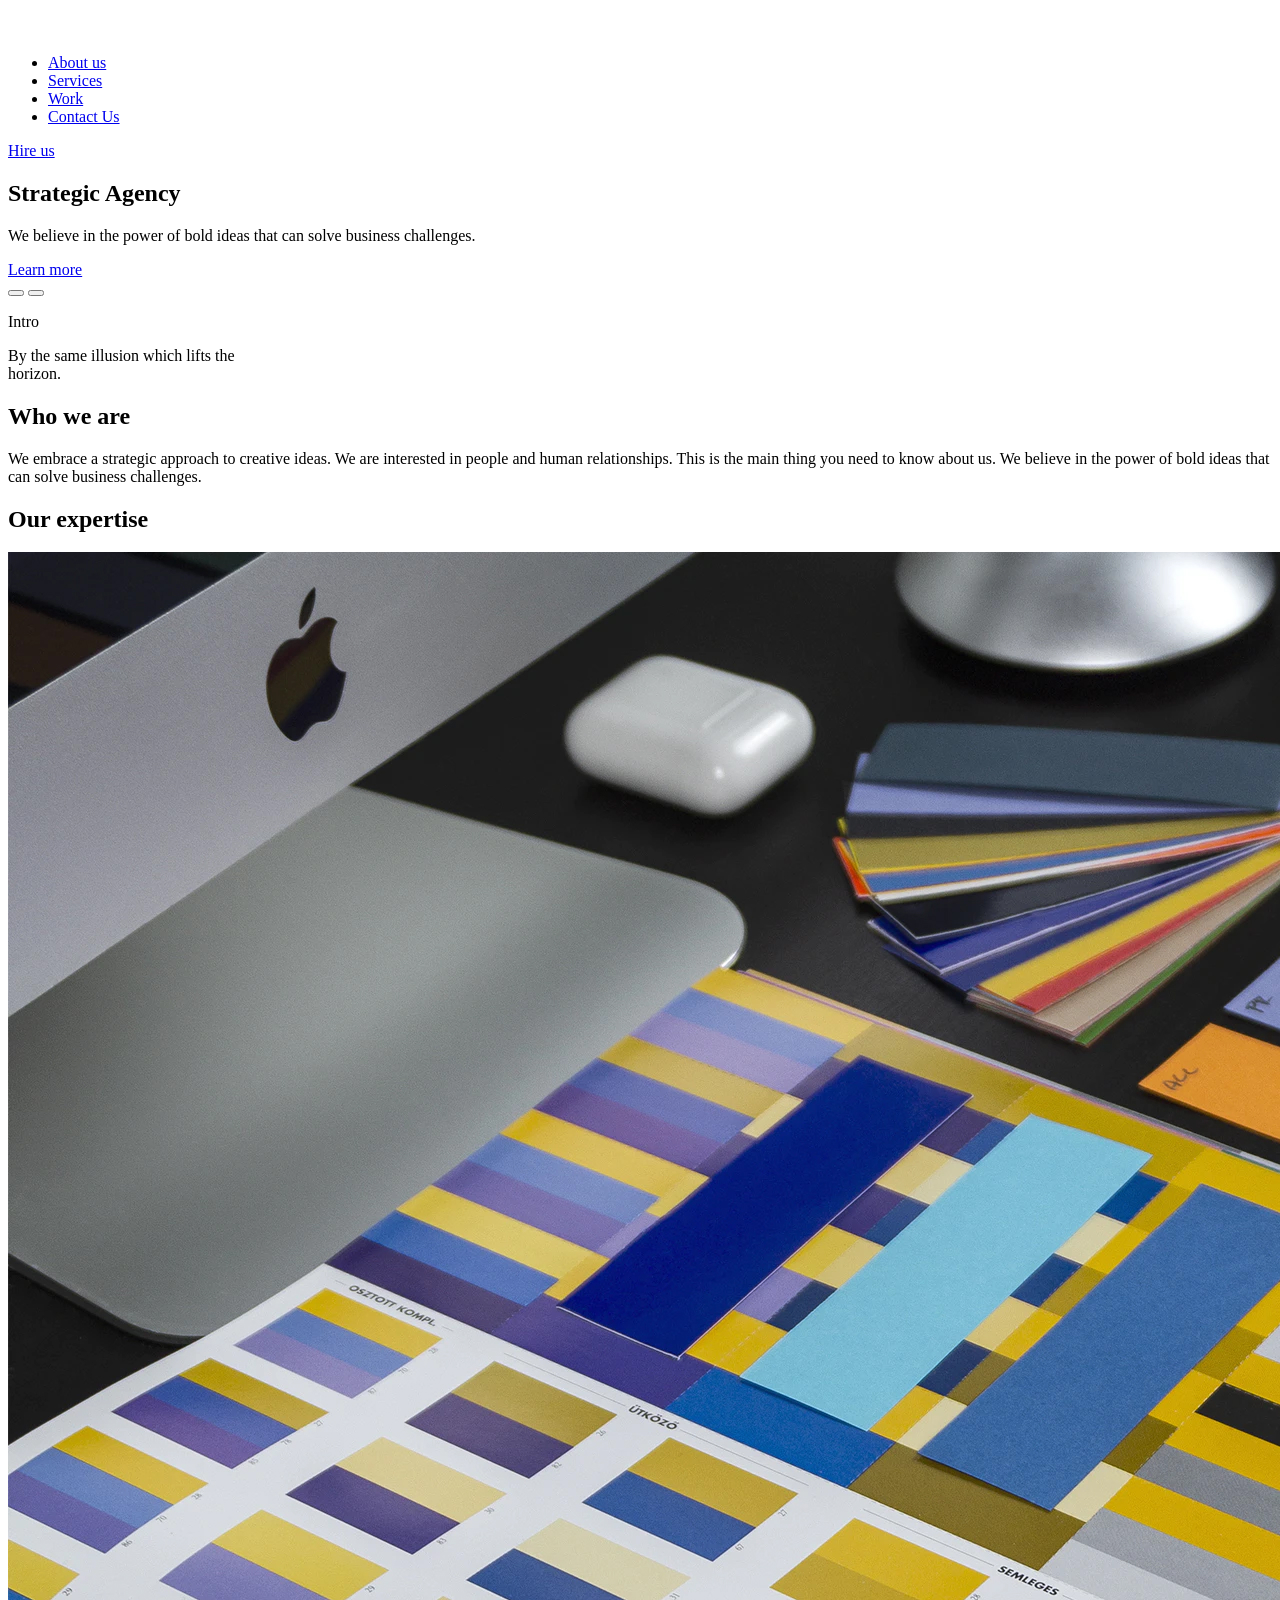
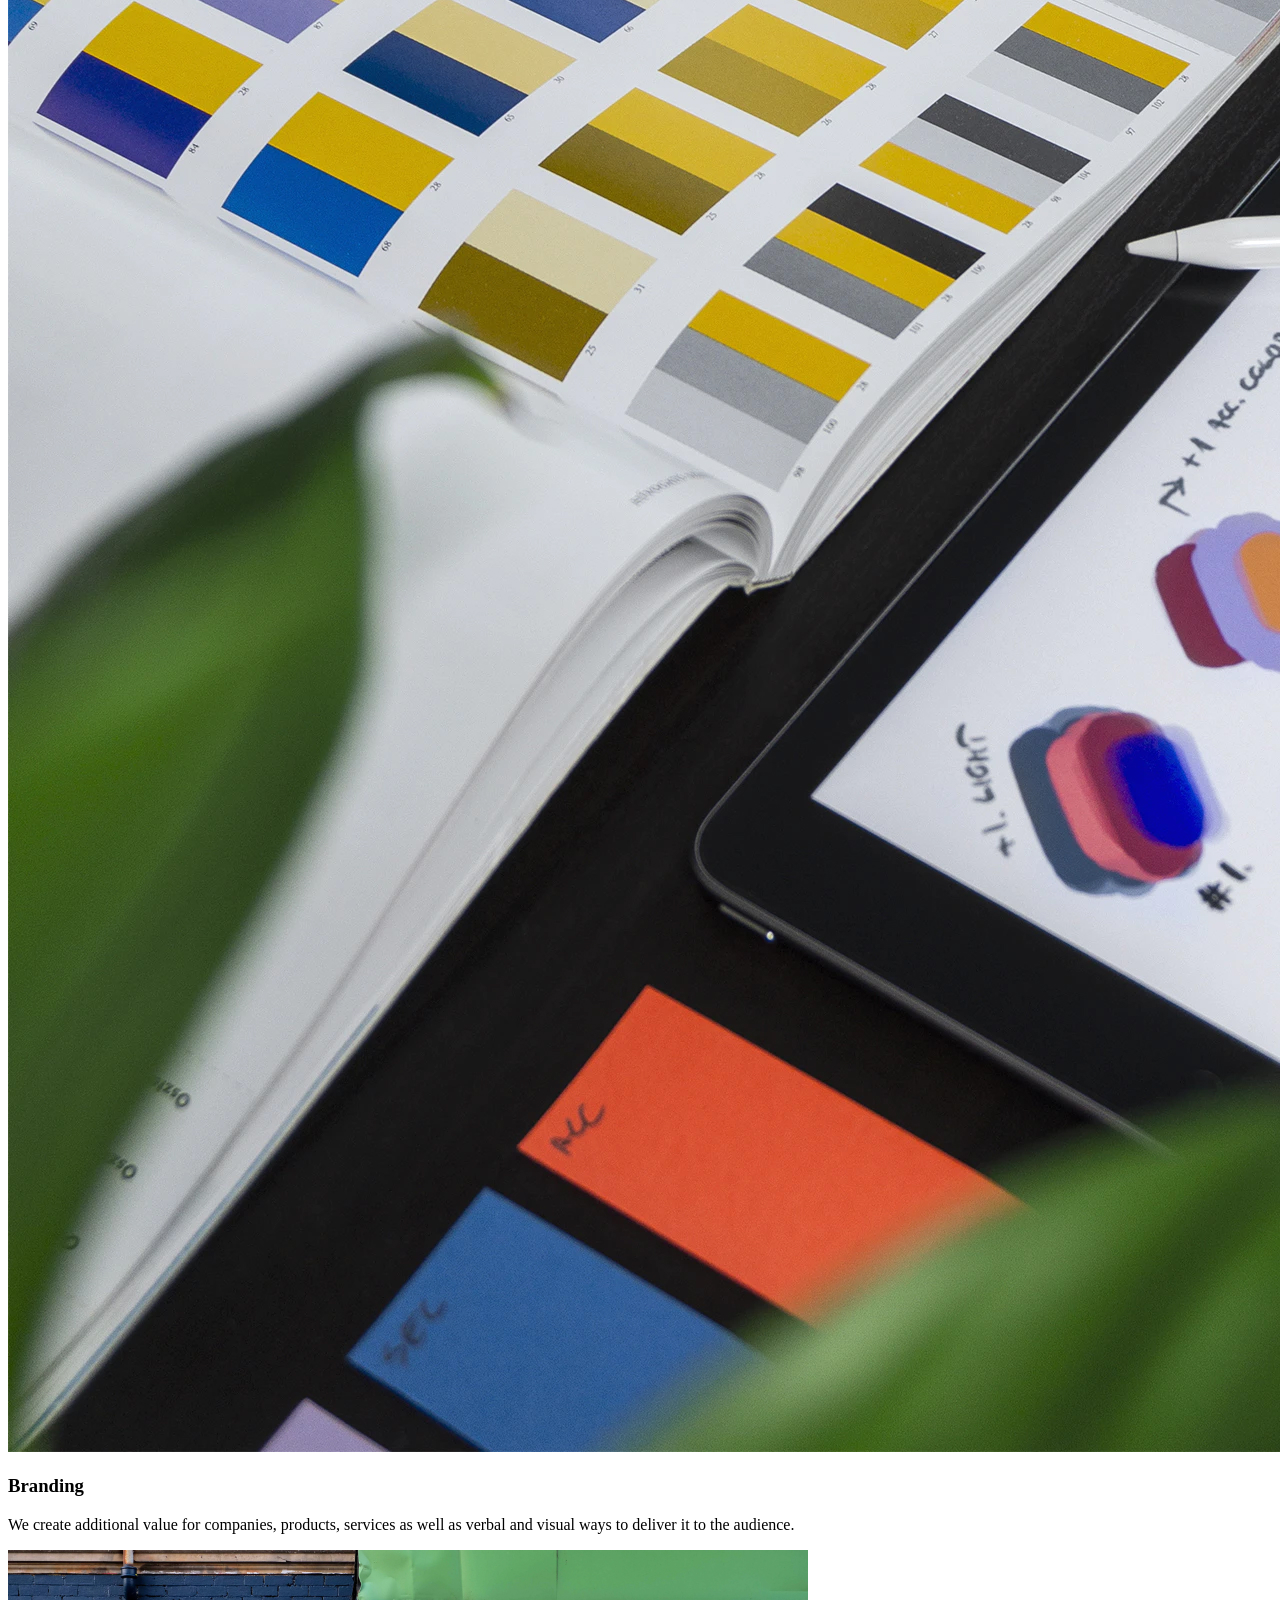
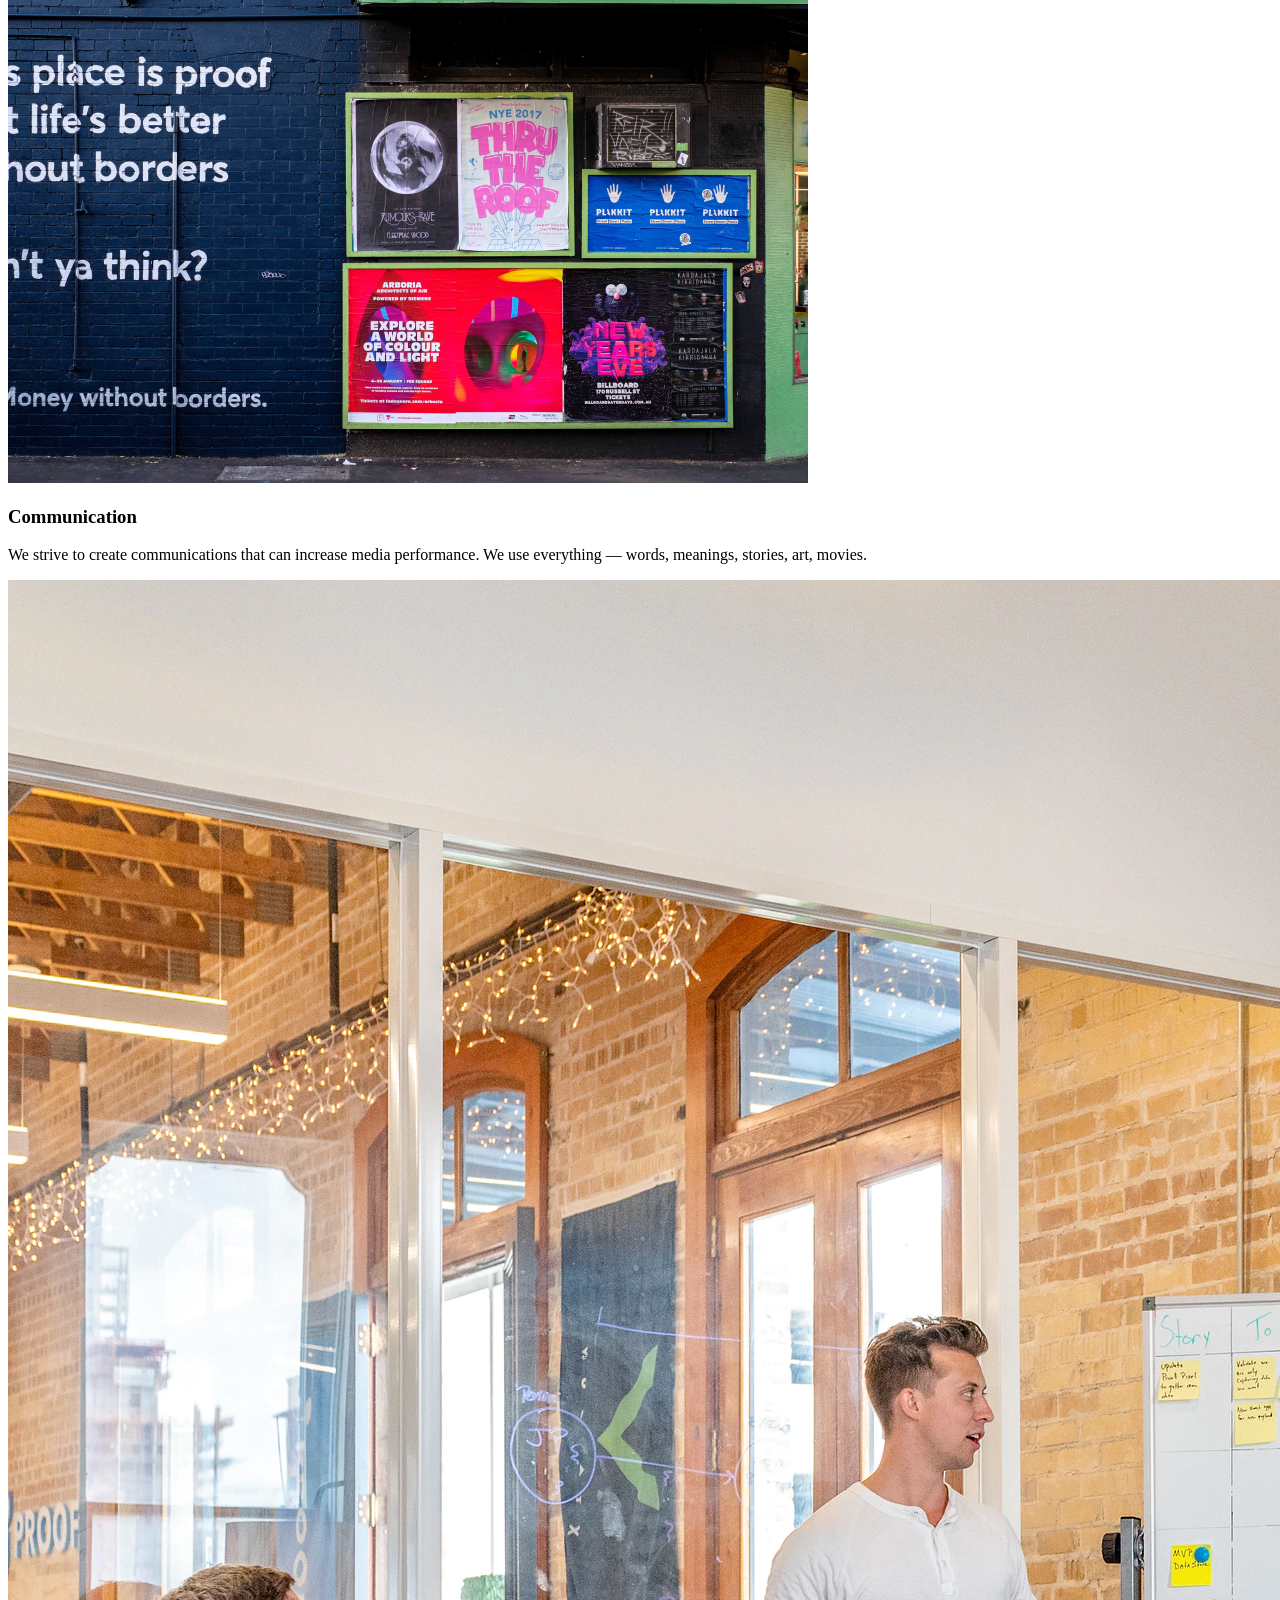
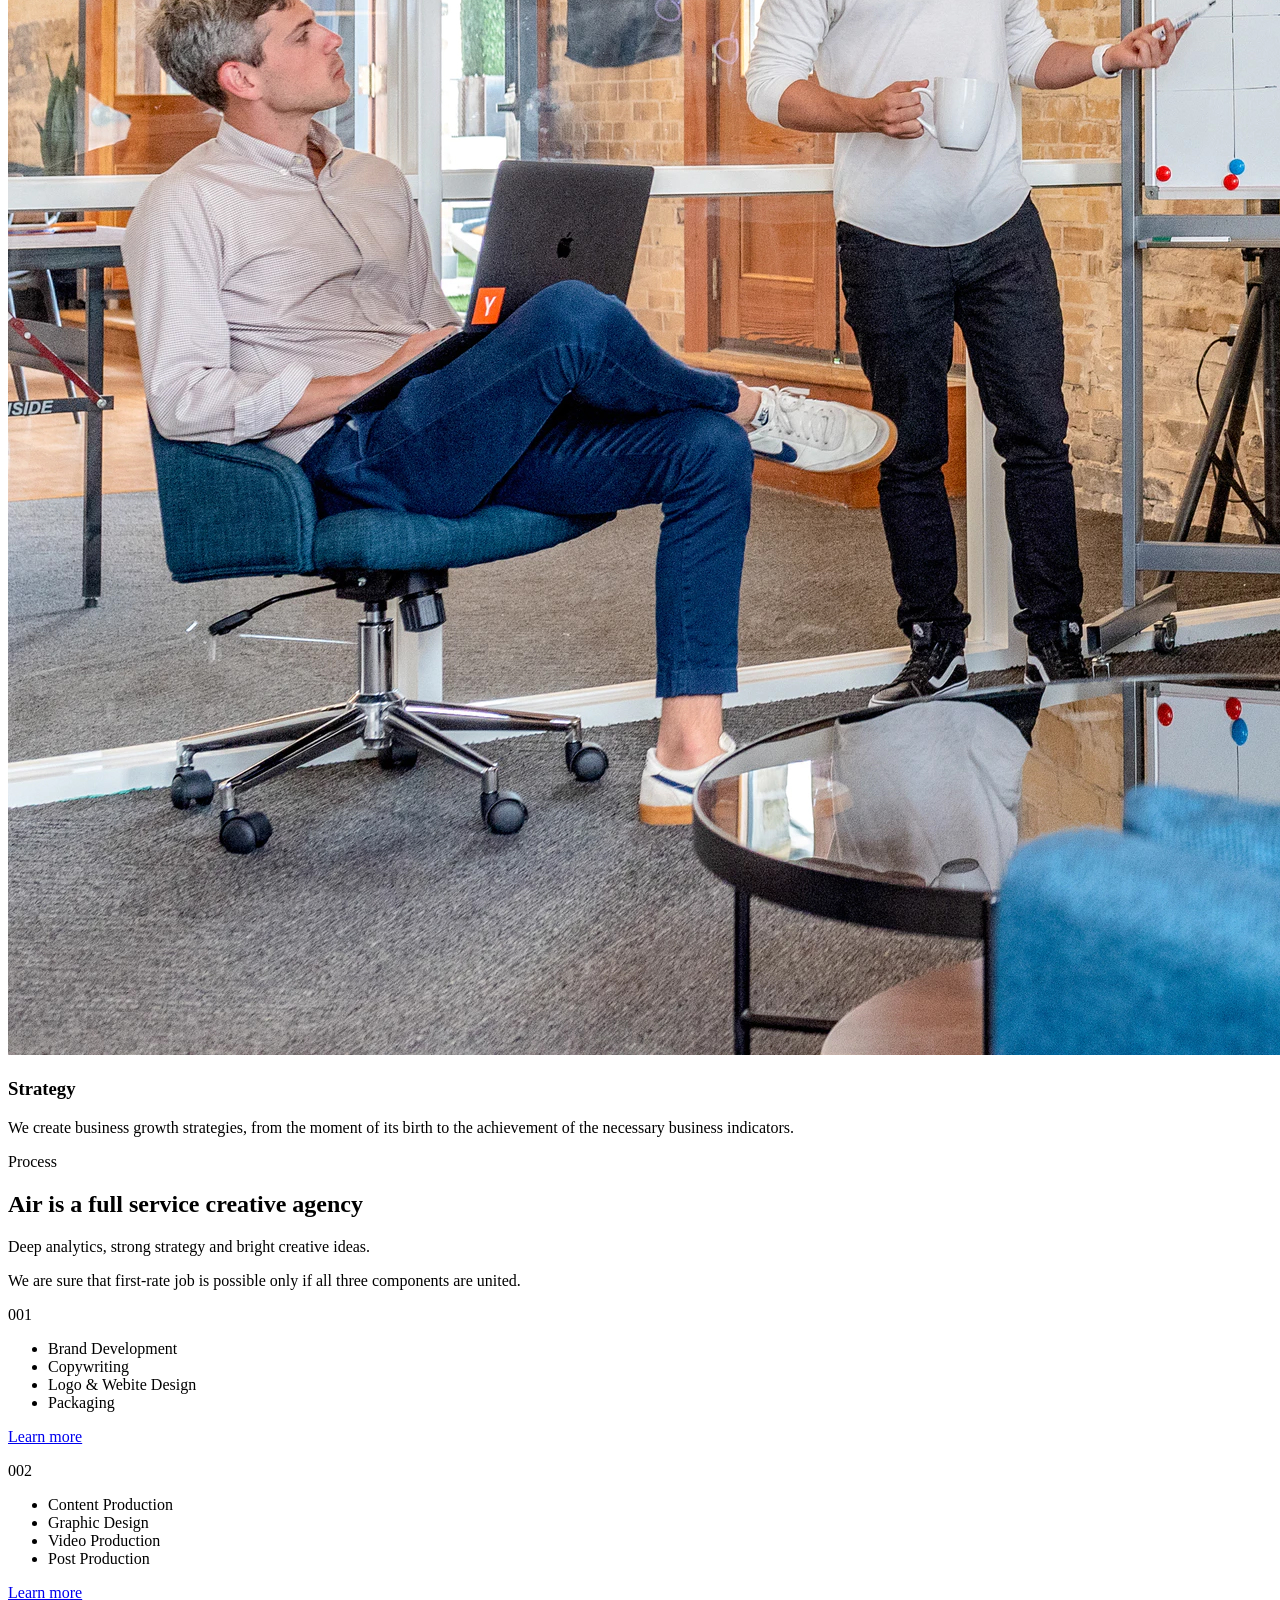
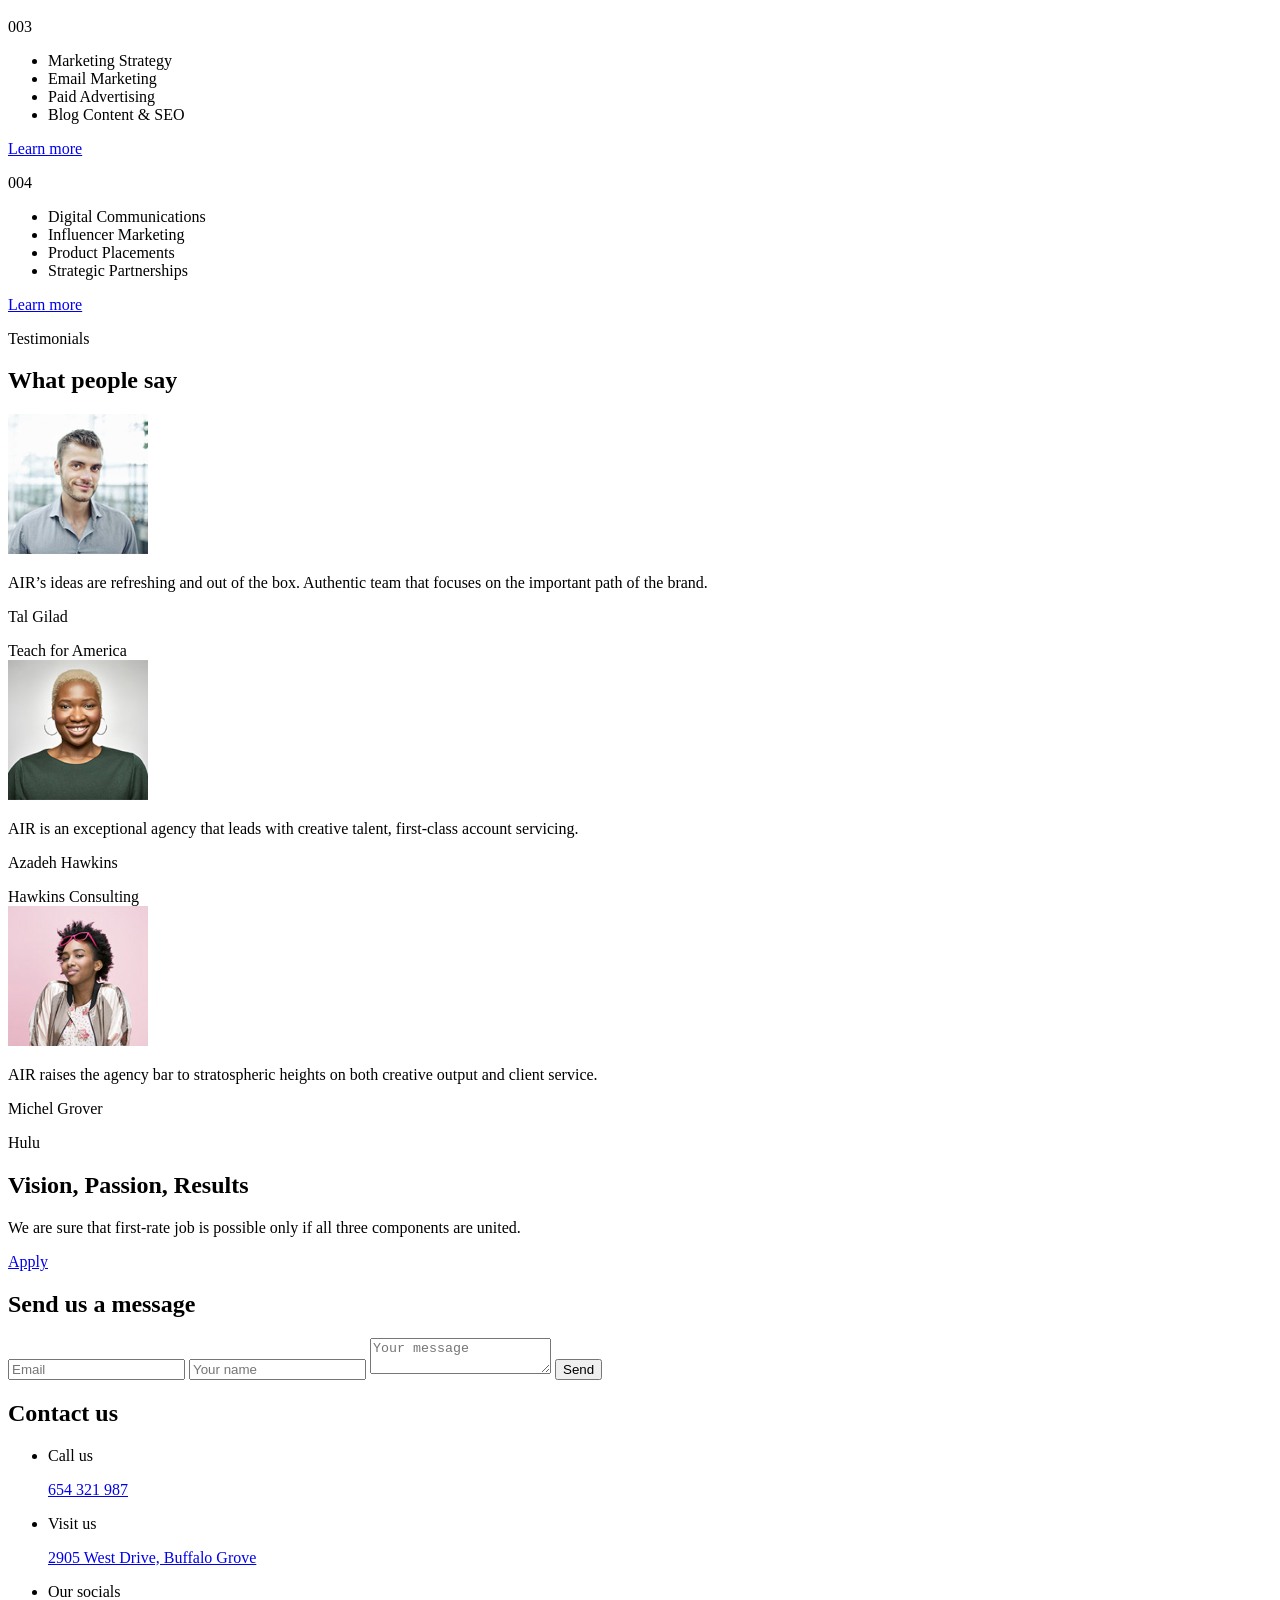
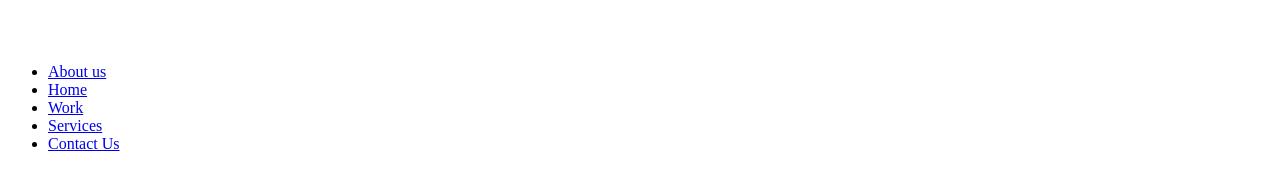
==== src/index.html @ a288d39e "add task solution" ====
<!doctype html>
<html lang="en">
  <head>
    <meta charset="UTF-8" />
    <meta
      name="viewport"
      content="width=device-width, initial-scale=1.0"
    />
    <title>Air</title>
    <link
      rel="icon"
      href="./images/logo/favicon.png"
    />
    <link
      rel="stylesheet"
      href="./styles/style.scss"
    />
  </head>

  <body>
    <header
      id="header"
      class="header"
    >
      <div class="container">
        <div class="header__content">
          <a
            href="#header"
            class="header__logo logo"
          >
            <img
              class="logo__img"
              src="./images/logo/Air-logo.svg"
              alt="Air logo"
              width="45"
              height="26"
              loading="lazy"
            />
          </a>

          <nav class="header__nav covered-tablet">
            <ul class="header__nav-list covered-tablet">
              <li class="header__nav-item">
                <a
                  class="header__nav-link"
                  href="#welcome"
                >
                  About us
                </a>
              </li>
              <li class="header__nav-item">
                <a
                  class="header__nav-link"
                  href="#process"
                >
                  Services
                </a>
              </li>
              <li class="header__nav-item">
                <a
                  class="header__nav-link"
                  href="#testimonials"
                >
                  Work
                </a>
              </li>
              <li class="header__nav-item">
                <a
                  class="header__nav-link"
                  href="#footer__send-us"
                >
                  Contact Us
                </a>
              </li>
            </ul>
          </nav>

          <a
            class="header__link"
            href="#footer__send-us"
          >
            Hire us
          </a>
        </div>
      </div>
    </header>

    <main class="content content__wrap">
      <section
        id="captions"
        class="captions"
      >
        <div class="captions__container container">
          <div class="captions__info-wrap">
            <h1 class="captions__title">Strategic Agency</h1>
            <p class="captions__content">
              We believe in the power of bold ideas that can solve business
              challenges.
            </p>
            <a
              href="#expertise"
              class="captions__button-lm button"
            >
              Learn more
            </a>
          </div>

          <div class="slider">
            <div
              class="slider__image"
              id="slider__image"
            >
              <div class="slider__content">
                <div class="slider__arrows">
                  <button
                    class="slider__arrow-btn slider__arrow-btn--left"
                  ></button>
                  <button
                    class="slider__arrow-btn slider__arrow-btn--right"
                  ></button>
                </div>
                <div class="slider__intro-wrap">
                  <p class="slider__title">Intro</p>
                  <p class="slider__text">
                    By the same illusion which lifts the
                    <br />
                    horizon.
                  </p>
                </div>
              </div>
            </div>
          </div>
        </div>
      </section>

      <section
        id="welcome"
        class="welcome"
      >
        <div class="container">
          <div class="welcome__content">
            <h2 class="welcome__title">Who we are</h2>
            <div class="welcome__text">
              <p>
                We embrace a strategic approach to creative ideas. We are
                interested in people and human relationships. This is the main
                thing you need to know about us. We believe in the power of bold
                ideas that can solve business challenges.
              </p>
            </div>
          </div>
        </div>
      </section>

      <section
        id="expertise"
        class="expertise"
      >
        <div class="container">
          <h2 class="expertise__main-title">Our expertise</h2>
          <div class="expertise__items">
            <div class="expertise__item">
              <div class="expertise__img">
                <img
                  src="./images/expertise/branding.webp"
                  alt="Branding"
                />
              </div>
              <h3 class="expertise__title">Branding</h3>
              <div class="expertise__text">
                <p>
                  We create additional value for companies, products, services
                  as well as verbal and visual ways to deliver it to the
                  audience.
                </p>
              </div>
            </div>
            <div class="expertise__item">
              <div class="expertise__img">
                <img
                  src="./images/expertise/communication.webp"
                  alt="Communication"
                />
              </div>
              <h3 class="expertise__title">Communication</h3>
              <div class="expertise__text">
                <p>
                  We strive to create communications that can increase media
                  performance. We use everything — words, meanings, stories,
                  art, movies.
                </p>
              </div>
            </div>
            <div class="expertise__item">
              <div class="expertise__img">
                <img
                  src="./images/expertise/strategy.webp"
                  alt="Strategy"
                />
              </div>
              <h3 class="expertise__title">Strategy</h3>
              <div class="expertise__text">
                <p>
                  We create business growth strategies, from the moment of its
                  birth to the achievement of the necessary business indicators.
                </p>
              </div>
            </div>
          </div>
        </div>
      </section>

      <section
        id="process"
        class="process"
      >
        <div class="container">
          <div class="process__body">
            <div class="process__block">
              <div class="process__title">Process</div>
              <h2 class="process__about">
                Air is a full service creative agency
              </h2>
              <div class="process__text">
                <p>
                  Deep analytics, strong strategy and bright creative ideas.
                </p>
                <p>
                  We are sure that first-rate job is possible only if all three
                  components are united.
                </p>
              </div>
            </div>

            <article class="process__card card-process card-process--1">
              <div class="card-process__content">
                <p class="card-process__content-text">001</p>
              </div>
              <div class="card-process__list">
                <ul class="card-process__list-items">
                  <li>Brand Development</li>
                  <li>Copywriting</li>
                  <li>Logo & Webite Design</li>
                  <li>Packaging</li>
                </ul>
              </div>
              <a
                href="#expertise"
                class="card-process__button-link"
              >
                <div class="card-process__button"></div>
                <p class="card-process__button-text">Learn more</p>
              </a>
            </article>
            <article class="process__card card-process card-process--2">
              <div class="card-process__content">
                <p class="card-process__content-text">002</p>
              </div>
              <div class="card-process__list">
                <ul class="card-process__list-items">
                  <li>Сontent Production</li>
                  <li>Graphic Design</li>
                  <li>Video Production</li>
                  <li>Post Production</li>
                </ul>
              </div>
              <a
                href="#expertise"
                class="card-process__button-link"
              >
                <div class="card-process__button"></div>
                <p class="card-process__button-text">Learn more</p>
              </a>
            </article>
            <article class="process__card card-process card-process--3">
              <div class="card-process__content">
                <p class="card-process__content-text">003</p>
              </div>
              <div class="card-process__list">
                <ul class="card-process__list-items">
                  <li>Marketing Strategy</li>
                  <li>Email Marketing</li>
                  <li>Paid Advertising</li>
                  <li>Blog Content & SEO</li>
                </ul>
              </div>
              <a
                href="#expertise"
                class="card-process__button-link"
              >
                <div class="card-process__button"></div>
                <p class="card-process__button-text">Learn more</p>
              </a>
            </article>
            <article class="process__card card-process card-process--4">
              <div class="card-process__content">
                <p class="card-process__content-text">004</p>
              </div>
              <div class="card-process__list">
                <ul class="card-process__list-items">
                  <li>Digital Communications</li>
                  <li>Influencer Marketing</li>
                  <li>Product Placements</li>
                  <li>Strategic Partnerships</li>
                </ul>
              </div>
              <a
                href="#expertise"
                class="card-process__button-link"
              >
                <div class="card-process__button"></div>
                <p class="card-process__button-text">Learn more</p>
              </a>
            </article>
          </div>
        </div>
      </section>

      <section
        id="testimonials"
        class="testimonials"
      >
        <div class="container">
          <div class="testimonials__header">
            <div class="testimonials__name">Testimonials</div>
            <h2 class="testimonials__text">What people say</h2>
          </div>
          <div class="testimonials__cards">
            <article class="testimonials__card bg-card">
              <div class="people-card__content">
                <div class="people-card__photo">
                  <img
                    class="people-card__photo-mask"
                    src="./images/testimonials/photo-mask-1.jpg"
                    alt="Tal Gilad"
                  />
                </div>
                <div class="people-card__quote-icon"></div>
                <div class="people-card__quote-content">
                  <p>
                    AIR’s ideas are refreshing and out of the box. Authentic
                    team that focuses on the important path of the brand.
                  </p>
                </div>
              </div>
              <div class="people-card__info">
                <p class="people-card__name">Tal Gilad</p>
                <div class="people-card__position">Teach for America</div>
              </div>
            </article>

            <article class="testimonials__card bg-card">
              <div class="people-card__content">
                <div class="people-card__photo">
                  <img
                    class="people-card__photo-mask"
                    src="./images/testimonials/photo-mask-2.jpg"
                    alt="Azadeh Hawkins"
                  />
                </div>
                <div class="people-card__quote-icon"></div>
                <div class="people-card__quote-content">
                  <p>
                    AIR is an exceptional agency that leads with creative
                    talent, first-class account servicing.
                  </p>
                </div>
              </div>
              <div class="people-card__info">
                <p class="people-card__name">Azadeh Hawkins</p>
                <div class="people-card__position">Hawkins Consulting</div>
              </div>
            </article>

            <article class="testimonials__card bg-card">
              <div class="people-card__content">
                <div class="people-card__photo">
                  <img
                    class="people-card__photo-mask"
                    src="./images/testimonials/photo-mask-3.jpg"
                    alt="Michel Grover"
                  />
                </div>
                <div class="people-card__quote-icon"></div>
                <div class="people-card__quote-content">
                  <p>
                    AIR raises the agency bar to stratospheric heights on both
                    creative output and client service.
                  </p>
                </div>
              </div>
              <div class="people-card__info">
                <p class="people-card__name">Michel Grover</p>
                <div class="people-card__position">Hulu</div>
              </div>
            </article>
          </div>
        </div>
      </section>

      <section
        id="cta"
        class="cta"
      >
        <div class="cta__wrap">
          <div class="container">
            <div class="cta__content">
              <h2 class="cta__title">Vision, Passion, Results</h2>
              <div class="cta__text">
                <p>
                  We are sure that first-rate job is possible only if all three
                  components are united.
                </p>
              </div>
              <a
                class="cta__button button"
                href="#form"
              >
                Apply
              </a>
            </div>
          </div>
        </div>
      </section>

      <section
        id="footer"
        class="footer"
      >
        <section
          class="footer__send-us"
          id="footer__send-us"
        >
          <div class="container">
            <div class="footer__content">
              <form
                id="form"
                class="footer__form"
              >
                <h2 class="footer__title footer__form--title-send-us">
                  Send us a message
                </h2>
                <input
                  type="email"
                  class="footer__input"
                  name="email"
                  required=""
                  placeholder="Email"
                />
                <input
                  type="text"
                  class="footer__input"
                  name="name"
                  required=""
                  placeholder="Your name"
                />
                <textarea
                  id="#"
                  class="footer__textarea"
                  name="message"
                  placeholder="Your message"
                  required=""
                ></textarea>
                <button
                  class="footer__button button"
                  type="submit"
                >
                  Send
                </button>
              </form>

              <div class="footer__contact-us">
                <h2 class="footer__title footer__contact-us--title">
                  Contact us
                </h2>
                <ul class="footer__contact-us--list">
                  <li class="footer__contact-us--item">
                    <p class="footer__text">Call us</p>
                    <a
                      class="footer__link-text"
                      href="tel:654321987"
                    >
                      654 321 987
                    </a>
                  </li>
                  <li class="footer__contact-us--item">
                    <p class="footer__text">Visit us</p>
                    <a
                      class="footer__link-text"
                      href="https://maps.app.goo.gl/1SXndtVghd4db9ow6"
                      target="_blank"
                    >
                      2905 West Drive, Buffalo Grove
                    </a>
                  </li>
                  <li class="footer__contact-us--item">
                    <p class="footer__text">Our socials</p>
                    <div class="footer__socials">
                      <a
                        class="footer__socials-link footer__socials-link--facebook"
                        href="https://www.facebook.com/"
                        target="_facebook"
                      ></a>
                      <a
                        class="footer__socials-link footer__socials-link--twitter"
                        href="https://x.com/home"
                        target="_X"
                      ></a>
                      <a
                        class="footer__socials-link footer__socials-link--instagram"
                        href="https://www.instagram.com/"
                        target="_instagram"
                      ></a>
                    </div>
                  </li>
                </ul>
              </div>
            </div>
          </div>
        </section>
      </section>
    </main>

    <footer class="footer-items">
      <div class="container">
        <div class="footer-items__content">
          <a
            class="footer-items__logo logo"
            href="#header"
          >
            <img
              class="logo__img"
              src="./images/logo/Air-logo.svg"
              alt="Main logo"
            />
          </a>
          <nav class="footer-items__nav">
            <ul class="footer-items__list">
              <li class="footer-items__item">
                <a
                  class="footer-items__link"
                  href="#welcome"
                >
                  About us
                </a>
              </li>
              <li class="footer-items__item">
                <a
                  class="footer-items__link"
                  href="#header"
                >
                  Home
                </a>
              </li>
              <li class="footer-items__item">
                <a
                  class="footer-items__link"
                  href="#testimonials"
                >
                  Work
                </a>
              </li>
              <li class="footer-items__item">
                <a
                  class="footer-items__link"
                  href="#process"
                >
                  Services
                </a>
              </li>
              <li class="footer-items__item">
                <a
                  class="footer-items__link"
                  href="#footer__send-us"
                >
                  Contact Us
                </a>
              </li>
            </ul>
          </nav>
        </div>
      </div>
    </footer>

    <script
      src="scripts/main.js"
      defer
    ></script>
    <script src="./js/slider.js"></script>
  </body>
</html>
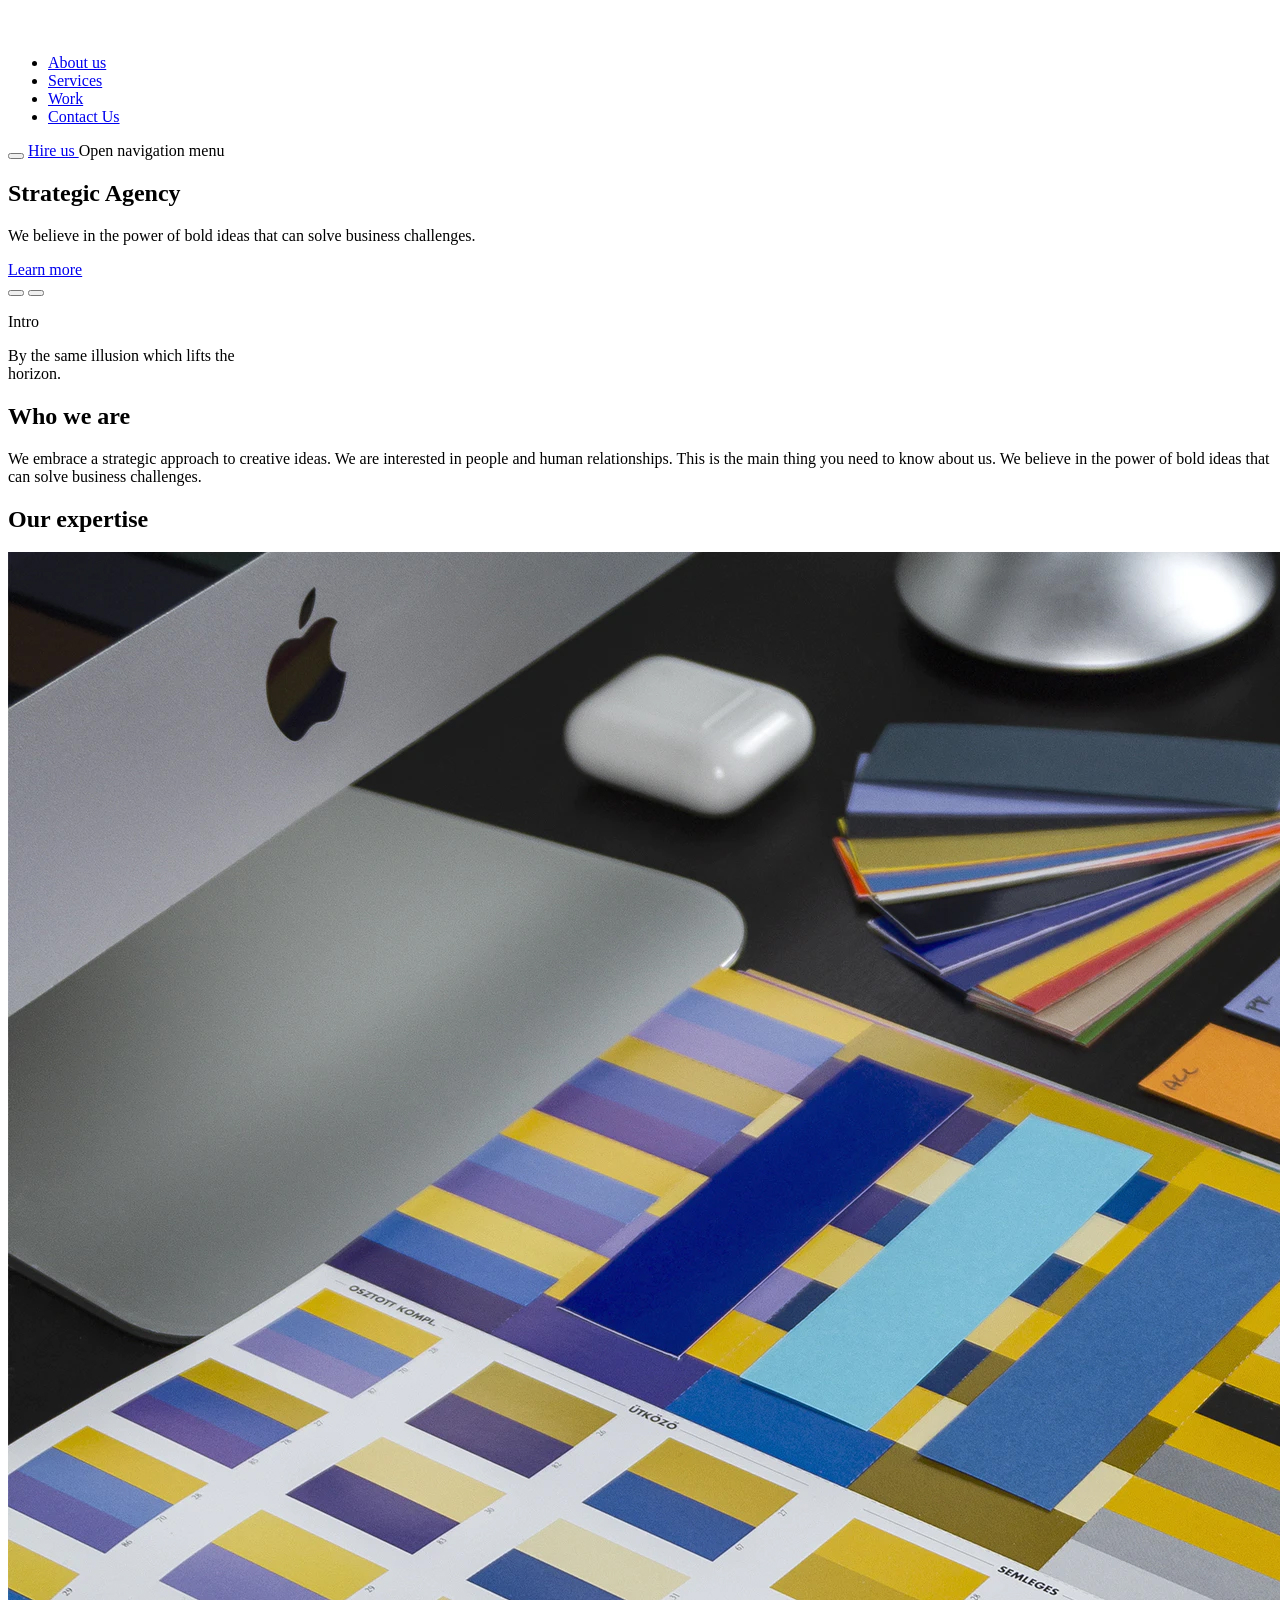
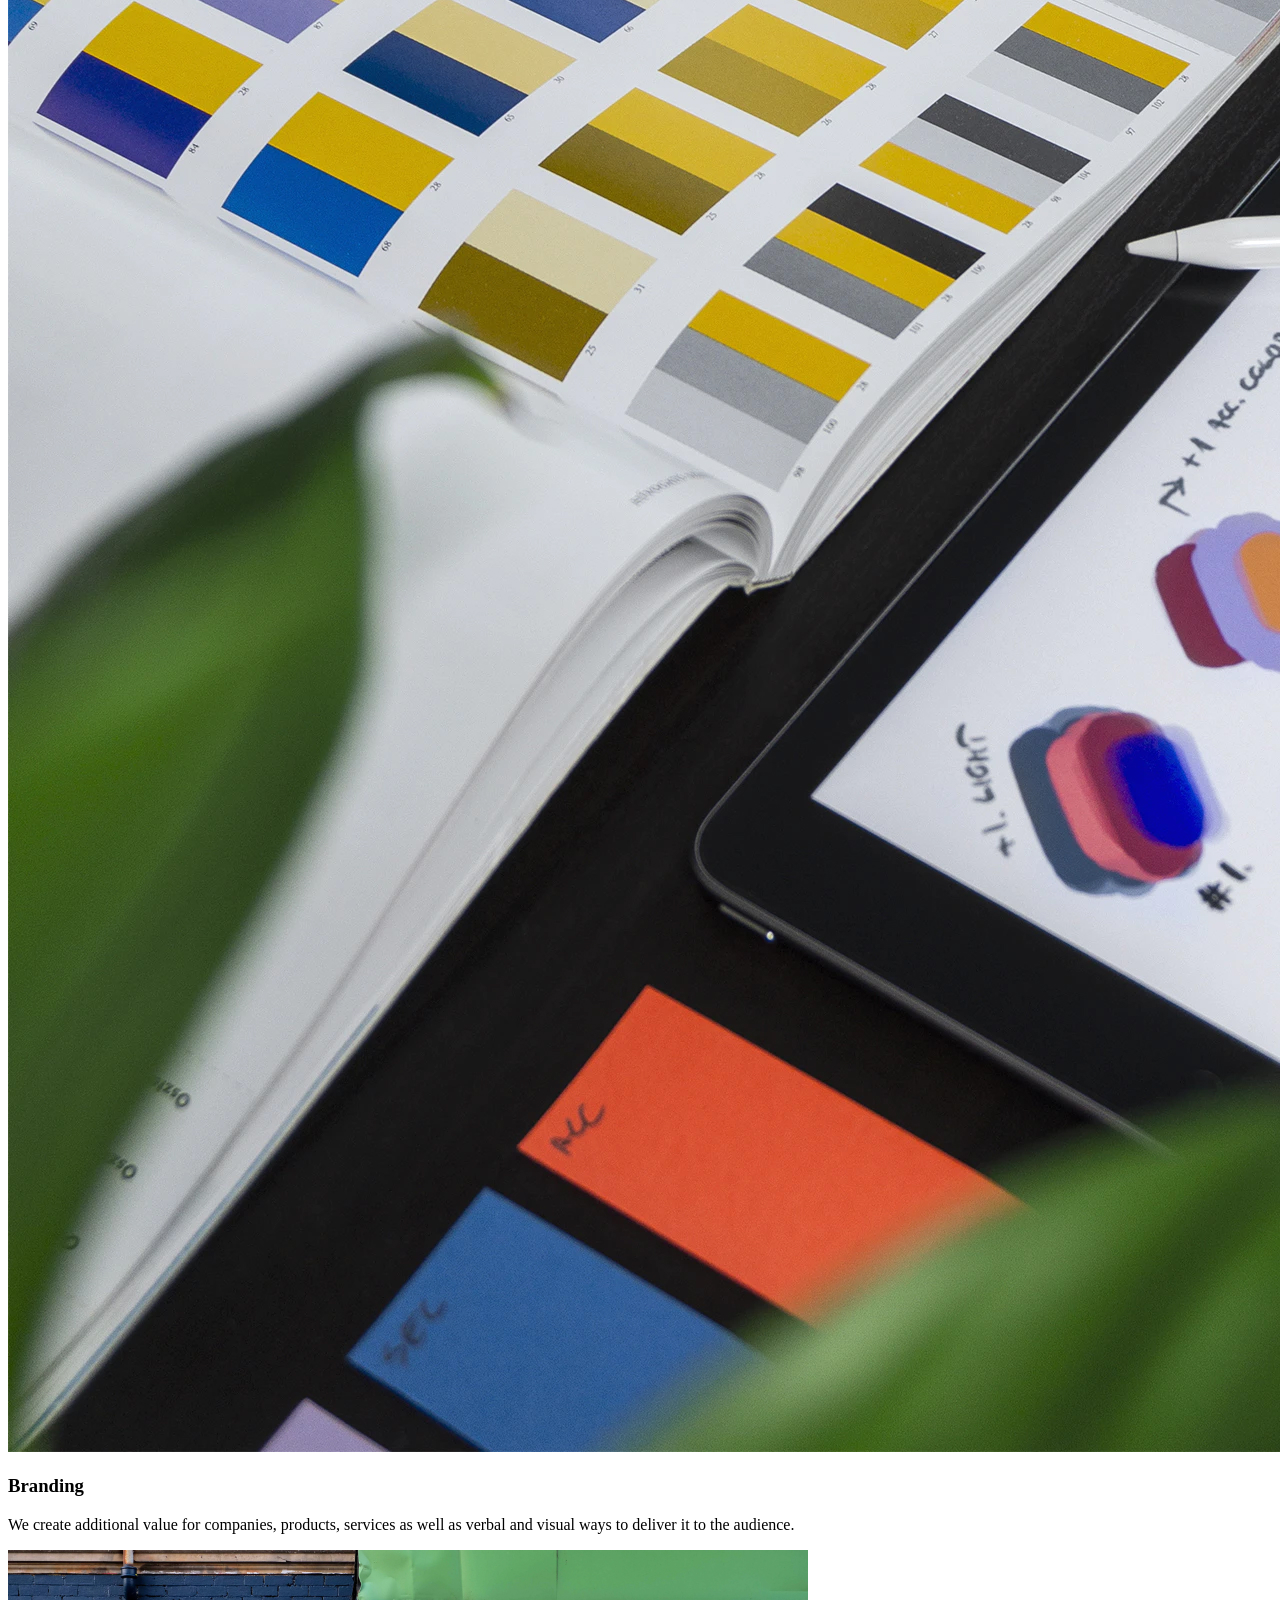
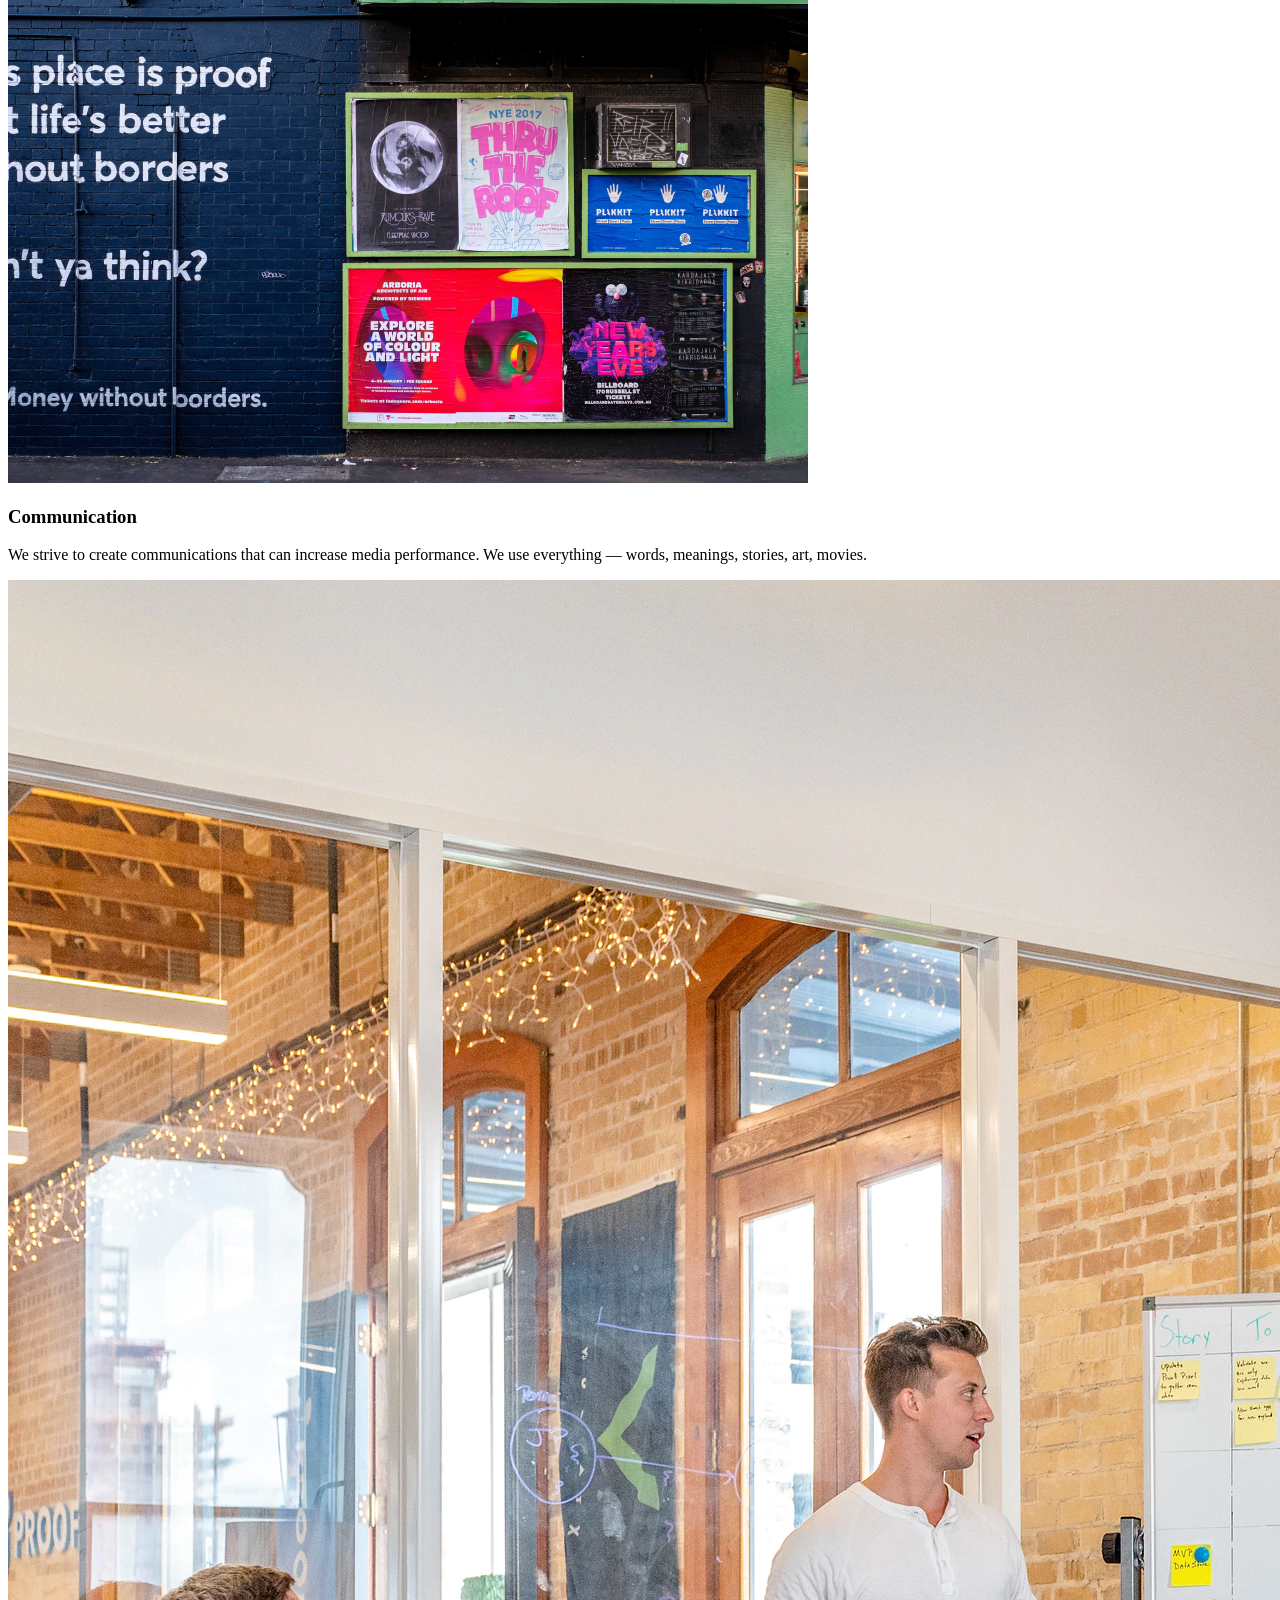
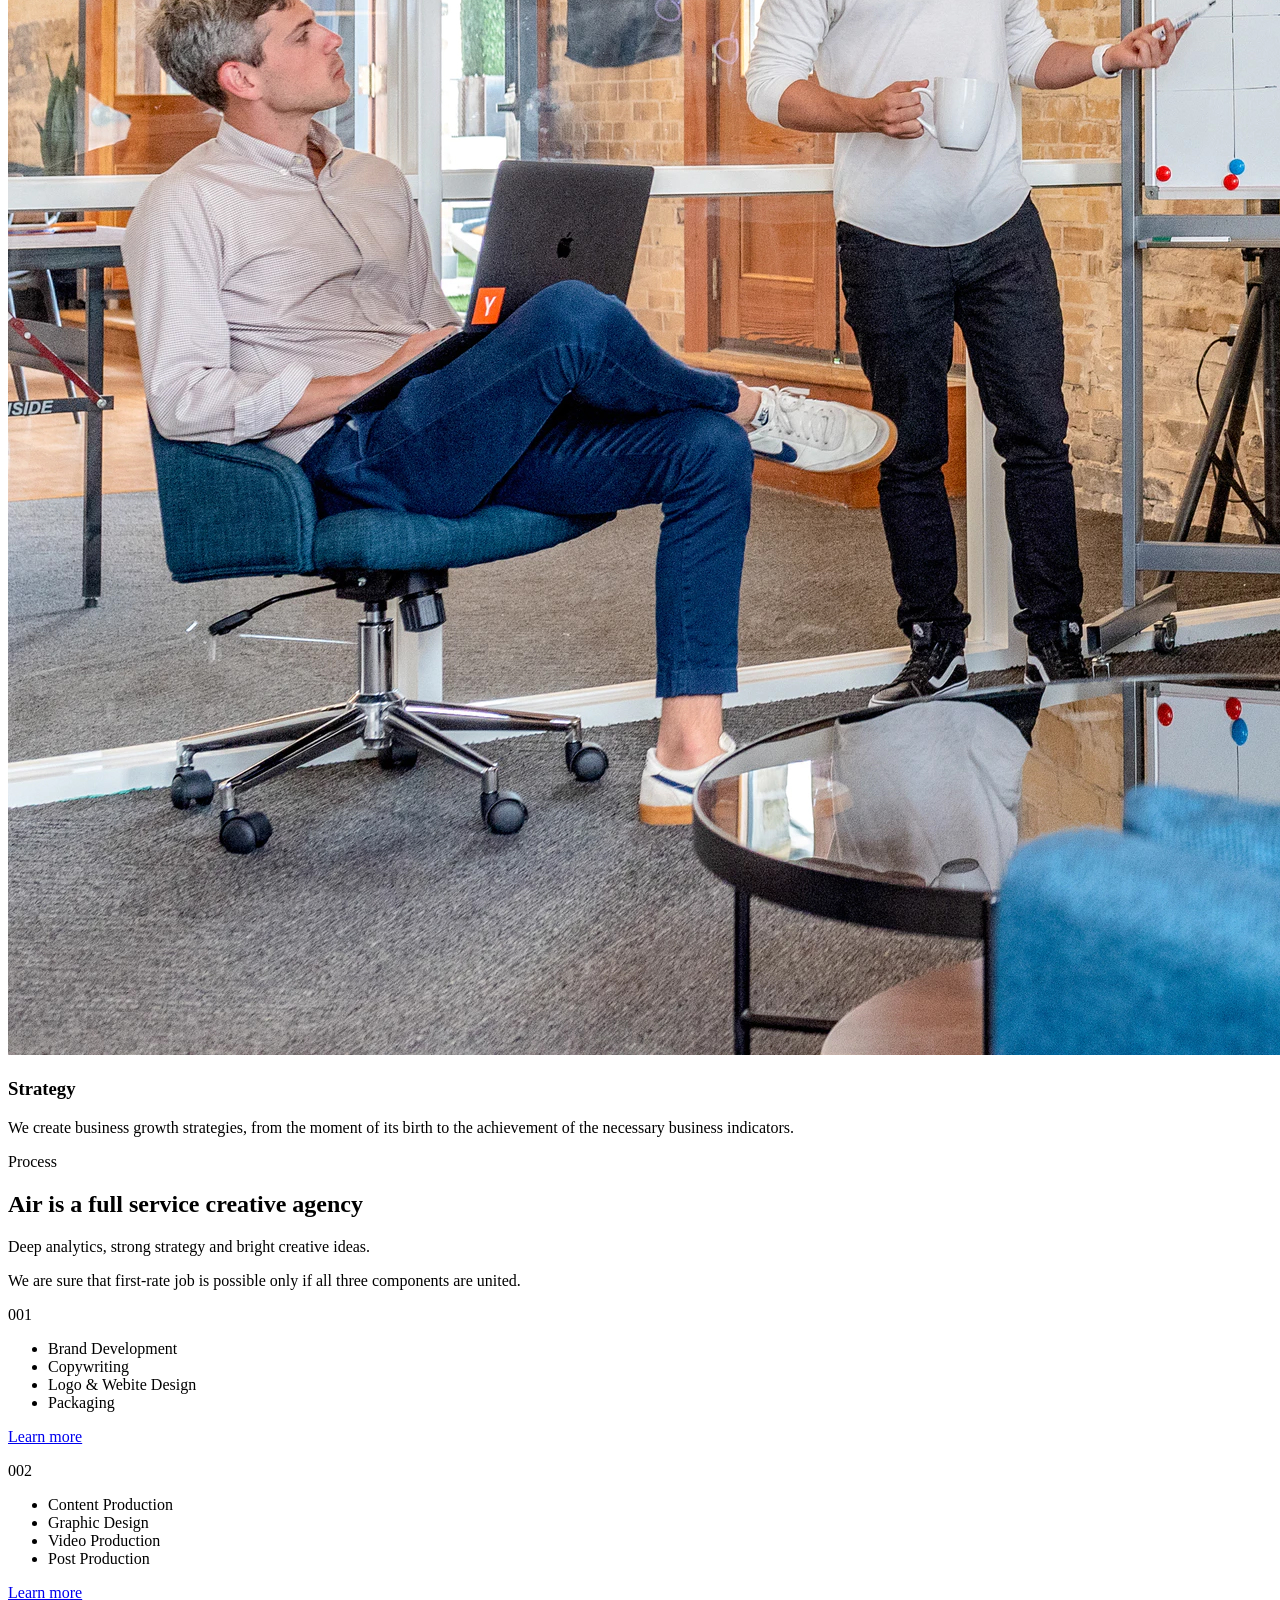
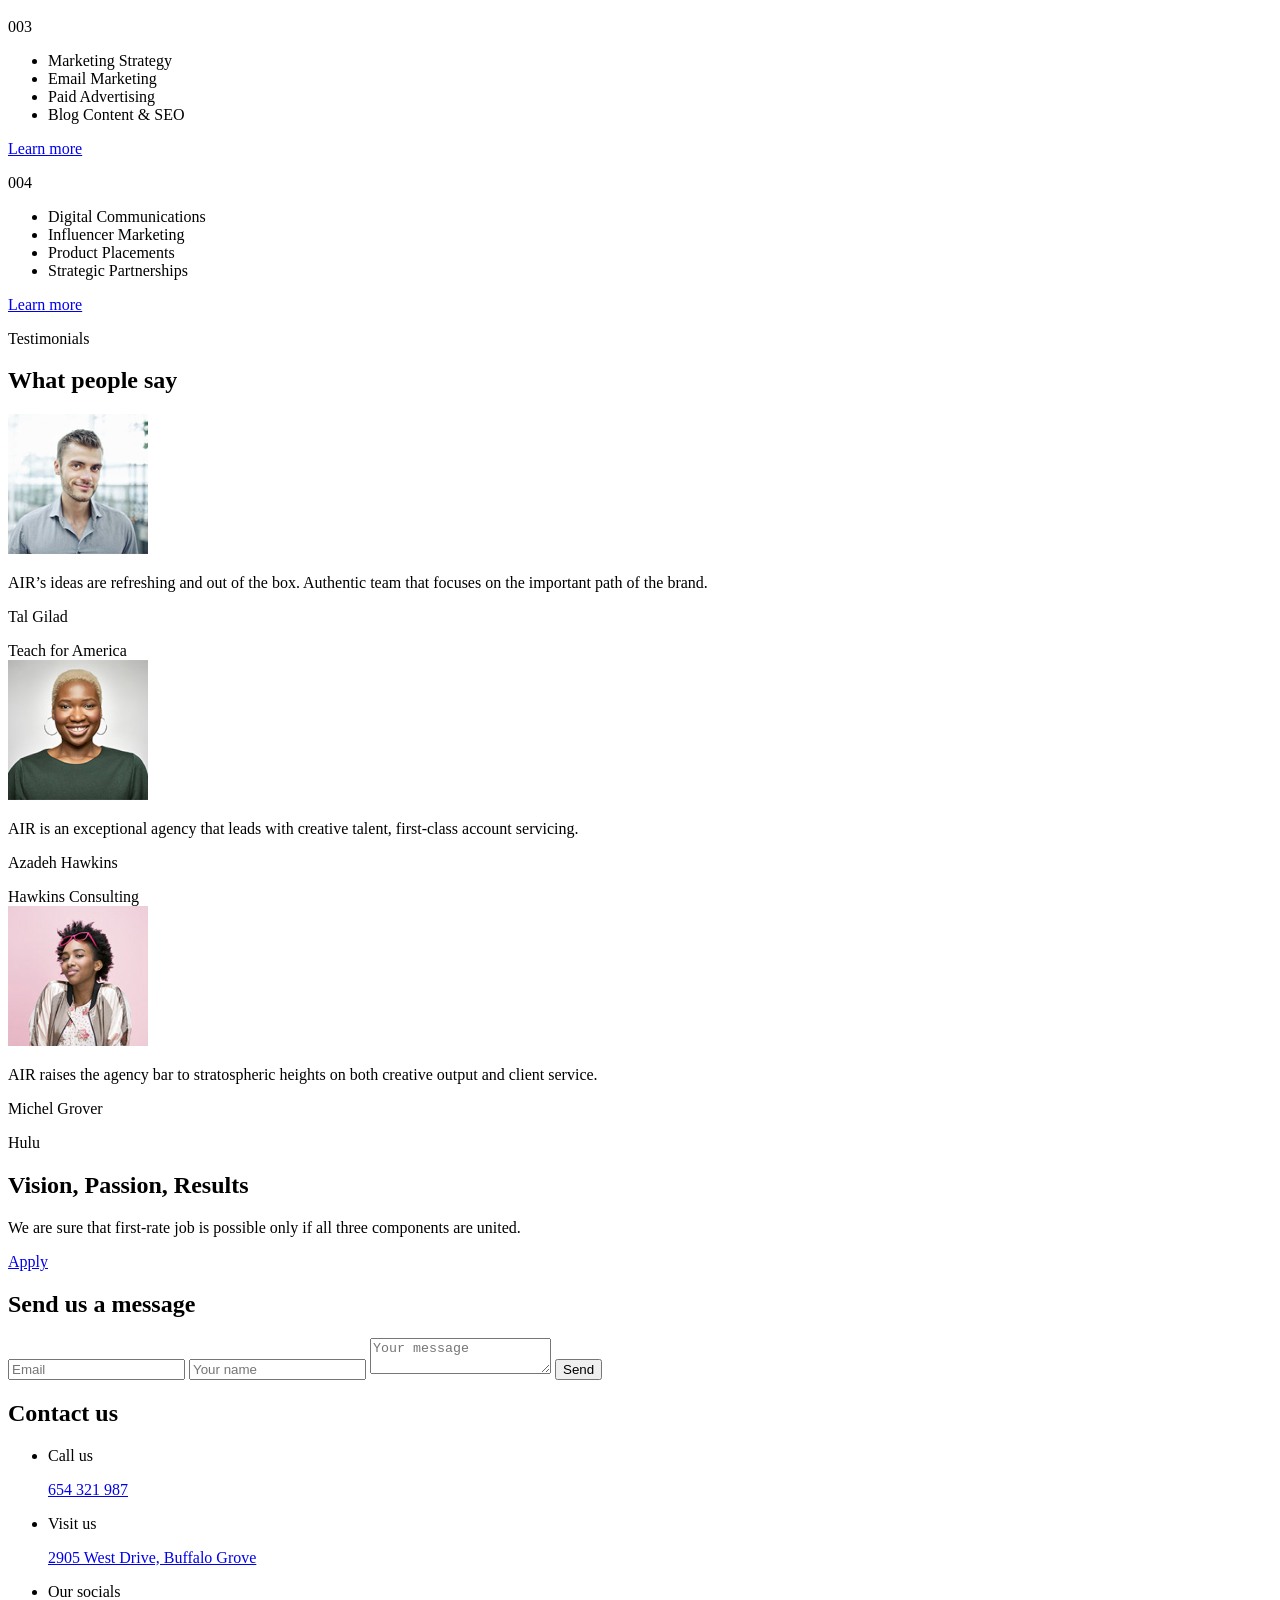
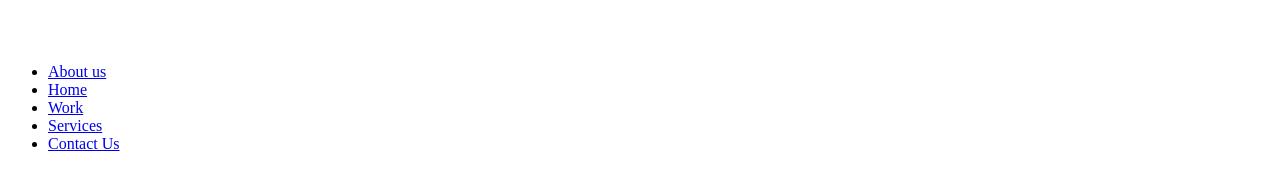
==== commit a93c828f: "add task solution" ====
--- a/src/index.html
+++ b/src/index.html
@@ -74,16 +74,88 @@
               </li>
             </ul>
           </nav>
-
+          <button
+            class="button__burger-menu burger-button visible-tablet"
+            type="button"
+            id="show"
+          ></button>
           <a
             class="header__link"
             href="#footer__send-us"
           >
             Hire us
           </a>
+          <span class="visually-covered">Open navigation menu</span>
         </div>
       </div>
     </header>
+
+    <dialog
+      class="tablet-overlay visible-tablet"
+      id="tabletOverlay"
+    >
+      <form
+        class="tablet-overlay__close-button-wrapp"
+        method="dialog"
+      >
+        <a
+          href="#header"
+          class="header__logo logo"
+        >
+          <img
+            class="logo__img"
+            src="./images/logo/Air-logo.svg"
+            alt="Air logo"
+            width="45"
+            height="26"
+            loading="lazy"
+          />
+        </a>
+        <button
+          class="tablet-overlay__close-button cross-button"
+          type="submit"
+          id="close"
+        >
+          <span class="visually-covered">Close navigation menu</span>
+        </button>
+      </form>
+      <div class="tablet-overlay__body">
+        <ul class="tablet-overlay__list">
+          <li class="tablet-overlay__item">
+            <a
+              class="tablet-overlay__link"
+              href="#welcome"
+            >
+              About us
+            </a>
+          </li>
+          <li class="tablet-overlay__item">
+            <a
+              class="tablet-overlay__link"
+              href="#process"
+            >
+              Services
+            </a>
+          </li>
+          <li class="tablet-overlay__item">
+            <a
+              class="tablet-overlay__link"
+              href="#testimonials"
+            >
+              Work
+            </a>
+          </li>
+          <li class="tablet-overlay__item">
+            <a
+              class="tablet-overlay__link"
+              href="#footer__send-us"
+            >
+              Contact Us
+            </a>
+          </li>
+        </ul>
+      </div>
+    </dialog>
 
     <main class="content content__wrap">
       <section
@@ -434,7 +506,7 @@
           <div class="container">
             <div class="footer__content">
               <form
-                id="form"
+                id="ContactForm"
                 class="footer__form"
               >
                 <h2 class="footer__title footer__form--title-send-us">
@@ -581,11 +653,6 @@
         </div>
       </div>
     </footer>
-
-    <script
-      src="scripts/main.js"
-      defer
-    ></script>
-    <script src="./js/slider.js"></script>
+    <script src="./scripts/main.js"></script>
   </body>
 </html>
